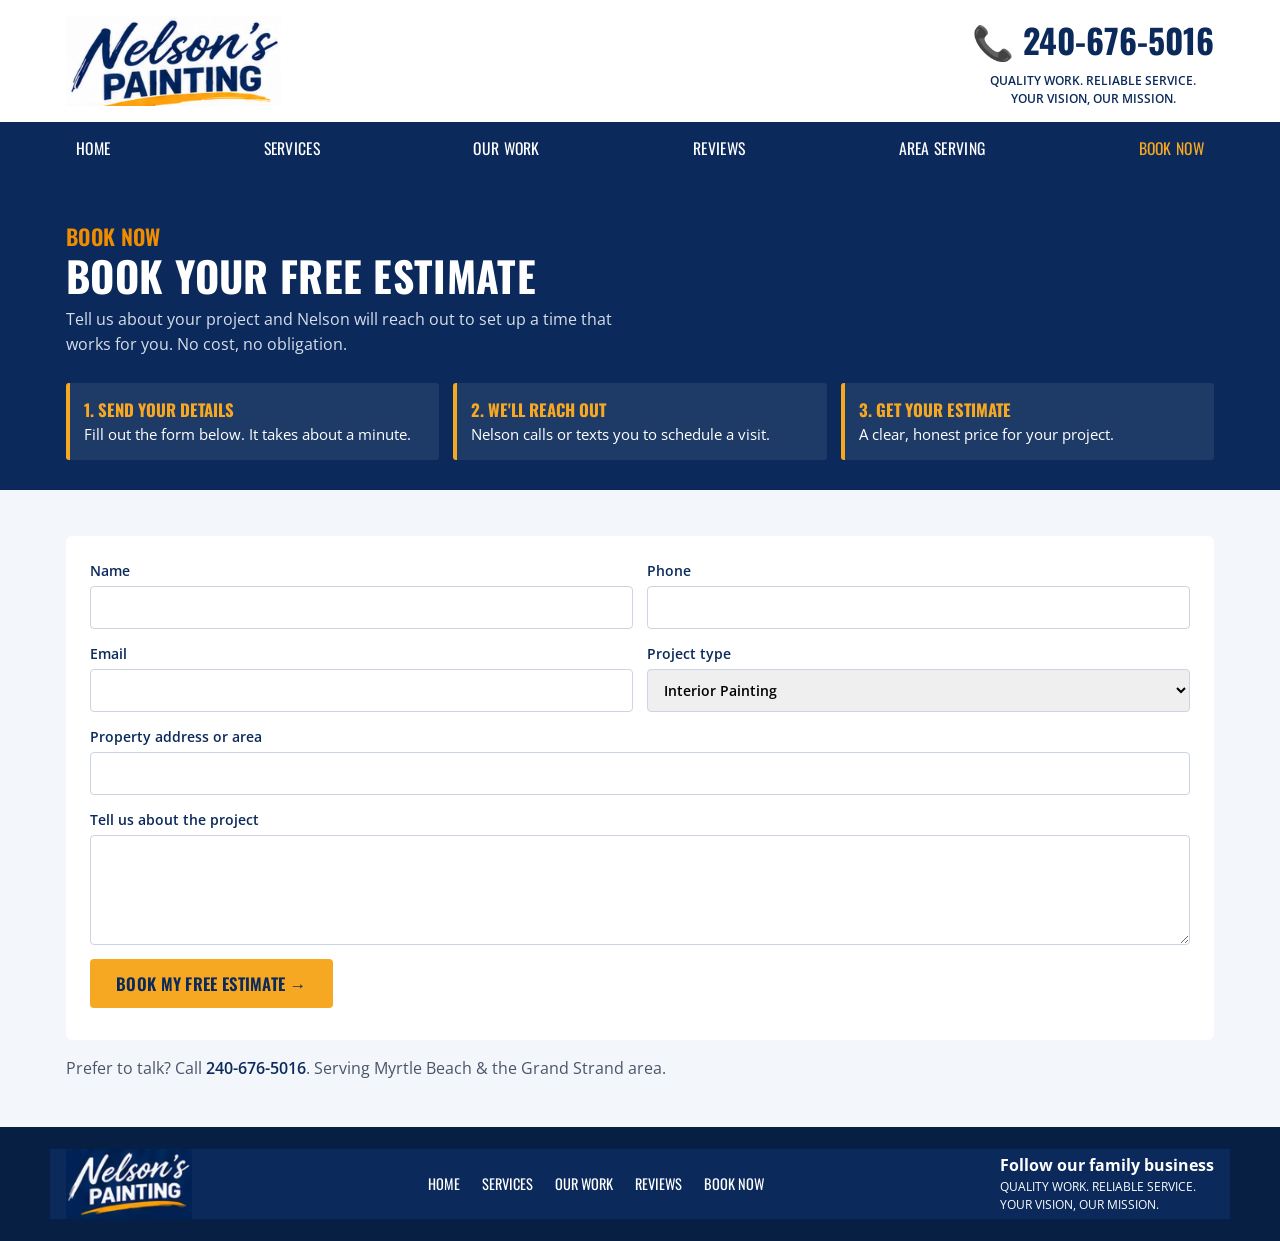
==== book.html @ ac84caff "Add Book Now page, shared stylesheet, fix Color Help and Area Serving links Co-Authored-By: Claude O" ====
<!doctype html>
<html lang="en">
<head>
<meta charset="utf-8">
<meta name="viewport" content="width=device-width, initial-scale=1">
<title>Book Now | Nelson's Painting, Myrtle Beach SC</title>
<meta name="description" content="Book a free painting estimate with Nelson's Painting in Myrtle Beach and the Grand Strand. Send your project details or call 240-676-5016.">
<link rel="preconnect" href="https://fonts.googleapis.com">
<link rel="preconnect" href="https://fonts.gstatic.com" crossorigin>
<link href="https://fonts.googleapis.com/css2?family=Oswald:wght@500;600;700&family=Kaushan+Script&family=Open+Sans:wght@400;600&display=swap" rel="stylesheet">
<link rel="stylesheet" href="styles.css">
</head>
<body>

<header>
  <div class="top">
    <a href="index.html" class="logo" aria-label="Nelson's Painting home"><img src="images/logo.png" alt="Nelson's Painting" style="height:90px;width:auto"></a>
    <div class="call">
      <a class="ph" href="tel:+12406765016">📞 240-676-5016</a>
      <small>Quality work. Reliable service.<br>Your vision, our mission.</small>
    </div>
  </div>
  <nav>
    <div class="nav">
      <a href="index.html">Home</a><a href="index.html#services">Services</a><a href="index.html#work">Our Work</a>
      <a href="index.html#reviews">Reviews</a><a href="index.html#area">Area Serving</a><a href="book.html" class="active">Book Now</a>
    </div>
  </nav>
</header>

<main>
  <div class="book-hero">
    <div class="wrap">
      <div class="eyebrow">Book Now</div>
      <h1>Book Your Free Estimate</h1>
      <p>Tell us about your project and Nelson will reach out to set up a time that works for you. No cost, no obligation.</p>
      <div class="book-steps">
        <div><b>1. Send your details</b>Fill out the form below. It takes about a minute.</div>
        <div><b>2. We'll reach out</b>Nelson calls or texts you to schedule a visit.</div>
        <div><b>3. Get your estimate</b>A clear, honest price for your project.</div>
      </div>
    </div>
  </div>

  <section id="book-form">
    <div class="wrap">
      <form id="estimate" action="https://formsubmit.co/ajax/nelson.santos.painting@gmail.com" method="POST">
        <label>Name<input name="name" required autocomplete="name"></label>
        <label>Phone<input name="phone" type="tel" required autocomplete="tel"></label>
        <label>Email<input name="email" type="email" autocomplete="email"></label>
        <label>Project type
          <select name="project" id="project">
            <option>Interior Painting</option><option>Exterior Painting</option>
            <option>Trim, Doors &amp; Accent Walls</option><option>Remodeling / Handyman</option><option>Color Help</option><option>Other</option>
          </select></label>
        <label class="full">Property address or area<input name="address" autocomplete="street-address"></label>
        <label class="full">Tell us about the project<textarea name="message"></textarea></label>
        <input type="hidden" name="_template" value="table">
        <input type="hidden" name="_captcha" value="false">
        <input type="text" name="_honey" style="display:none" tabindex="-1" autocomplete="off">
        <input type="hidden" name="_subject" value="New booking request — Nelson's Painting website">
        <div class="full"><button class="btn" type="submit">Book My Free Estimate →</button>
          <p class="form-note" id="form-status" role="status"></p></div>
      </form>
      <p style="margin-top:16px;color:var(--muted)">Prefer to talk? Call <a href="tel:+12406765016" style="color:var(--navy);font-weight:600">240-676-5016</a>. Serving Myrtle Beach &amp; the Grand Strand area.</p>
    </div>
  </section>
</main>

<footer>
  <div class="wrap foot">
    <a href="index.html" class="logo"><img src="images/logo-white.png" alt="Nelson's Painting" style="height:70px;width:auto"></a>
    <nav><a href="index.html">Home</a><a href="index.html#services">Services</a><a href="index.html#work">Our Work</a><a href="index.html#reviews">Reviews</a><a href="book.html">Book Now</a></nav>
    <div><b>Follow our family business</b><small>Quality work. Reliable service.<br>Your vision, our mission.</small></div>
  </div>
</footer>

<script>
// Preselect project type from the link (e.g. book.html?project=Color%20Help)
const want = new URLSearchParams(location.search).get('project');
if (want) { const sel = document.getElementById('project'); [...sel.options].forEach(o => { if (o.text === want) sel.value = o.text; }); }

// Submit without leaving the page
document.getElementById('estimate').addEventListener('submit', async e => {
  e.preventDefault();
  const f = e.target, status = document.getElementById('form-status');
  status.textContent = 'Sending…';
  try {
    const r = await fetch(f.action, {method:'POST', body:new FormData(f), headers:{Accept:'application/json'}});
    if (r.ok) { f.reset(); status.textContent = "Thanks! We got your request and Nelson will reach out soon to set up a time."; }
    else status.textContent = 'Something went wrong — please call 240-676-5016.';
  } catch { status.textContent = 'Something went wrong — please call 240-676-5016.'; }
});
</script>
</body>
</html>
---- styles.css ----
:root{
  --navy:#0b2a5b; --navy-dark:#081f44; --orange:#f7a823; --orange-deep:#f08c00;
  --ink:#1b1b1b; --muted:#4a5568; --light:#f3f6fb; --white:#fff;
}
*{box-sizing:border-box;margin:0;padding:0}
html{scroll-behavior:smooth}
body{font-family:'Open Sans',sans-serif;color:var(--ink);background:var(--white);line-height:1.55}
a{color:inherit;text-decoration:none}
img{max-width:100%;display:block}
.wrap{max-width:1180px;margin:0 auto;padding:0 16px}
h1,h2,h3,.nav a,.btn,.eyebrow{font-family:'Oswald',sans-serif;text-transform:uppercase;letter-spacing:.3px}
.script{font-family:'Kaushan Script',cursive;text-transform:none;color:var(--orange-deep)}
.btn{display:inline-flex;align-items:center;gap:8px;background:var(--orange);color:var(--navy);font-weight:600;padding:12px 26px;border-radius:4px;font-size:1.05rem;border:0;cursor:pointer;transition:background .2s}
.btn:hover{background:var(--orange-deep)}
.btn.navy{background:var(--navy);color:#fff;font-size:.9rem;padding:8px 18px}
.btn.navy:hover{background:var(--navy-dark)}

/* Header */
.top{display:flex;align-items:center;justify-content:space-between;gap:20px;padding:14px 16px;max-width:1180px;margin:0 auto;flex-wrap:wrap}
.logo{line-height:.9}
.logo .s{font-family:'Kaushan Script',cursive;color:var(--navy);font-size:2.6rem}
.logo .b{display:block;font-family:'Oswald';font-weight:700;color:var(--navy);font-size:2.2rem;border-bottom:5px solid var(--orange);width:max-content}
.badges{display:flex;gap:28px}
.badge{text-align:center;font-family:'Oswald';color:var(--navy);font-size:.85rem;font-weight:600;text-transform:uppercase}
.badge .ic{width:46px;height:46px;border-radius:50%;background:var(--orange);display:grid;place-items:center;margin:0 auto 6px;font-size:1.4rem}
.call{text-align:center}
.call .ph{font-family:'Oswald';font-weight:700;font-size:2.1rem;color:var(--navy)}
.call small{display:block;font-size:.72rem;color:var(--navy);font-weight:600;margin-top:6px;text-transform:uppercase}
nav{background:var(--navy)}
.nav{display:flex;justify-content:space-between;max-width:1180px;margin:0 auto;padding:0 16px;overflow-x:auto}
.nav a{color:#fff;padding:14px 10px;font-size:.98rem;white-space:nowrap}
.nav a:hover,.nav a.active{color:var(--orange)}

/* Hero */
.hero{display:grid;grid-template-columns:1fr 1.15fr;min-height:460px;background:var(--white)}
.hero-text{padding:36px 28px 28px 40px}
.hero h1{font-size:3rem;line-height:1.02;color:var(--navy)}
.hero h1 .script{display:block;font-size:3.3rem;margin-top:4px}
.hero p{margin:18px 0 22px;font-size:1.05rem;max-width:440px}
.values{display:flex;gap:18px;margin-top:26px;flex-wrap:wrap}
.values div{font-family:'Oswald';font-size:.75rem;color:var(--navy);text-transform:uppercase;text-align:center;width:90px}
.values span{display:block;font-size:1.7rem;margin-bottom:4px}
.hero-img{position:relative;background:#fff right center/cover no-repeat url('images/hero.jpg')}
.hero-tag{position:absolute;right:0;top:12%;background:var(--navy);color:#fff;font-family:'Kaushan Script';font-size:2rem;line-height:1.15;padding:28px 30px;transform:rotate(-8deg);max-width:240px}

/* Sections */
section{padding:46px 0}
.eyebrow{color:var(--orange-deep);font-size:1.35rem;font-weight:600}
.head{display:flex;justify-content:space-between;align-items:flex-end;gap:24px;flex-wrap:wrap;margin-bottom:22px}
.head h2{font-size:2.4rem;color:var(--navy);line-height:1}
.head p{max-width:440px;color:var(--muted)}
.grid4{display:grid;grid-template-columns:repeat(4,1fr);gap:10px}
.card{position:relative;height:200px;background:#cfd8e6 center/cover no-repeat;border-radius:3px;overflow:hidden}
.card h3{position:absolute;left:0;right:0;bottom:0;background:rgba(11,42,91,.92);color:#fff;padding:12px 14px;font-size:1.1rem;display:flex;align-items:center;gap:10px}
.card h3 span{color:var(--orange);font-size:1.5rem}
#work{background:var(--light)}
.gallery{display:grid;grid-template-columns:repeat(5,1fr);gap:8px}
.gallery div{position:relative;height:160px;background:#cfd8e6 center/cover no-repeat;border-radius:3px}
.gallery b{position:absolute;left:0;bottom:0;background:var(--navy);color:#fff;font-family:'Oswald';padding:4px 14px;font-weight:500}
.reviews{display:grid;grid-template-columns:1fr 1fr;gap:18px}
.review{display:flex;gap:16px;border:1px solid #e2e8f0;padding:14px;border-radius:4px;box-shadow:0 2px 6px rgba(0,0,0,.05)}
.review .ph{flex:0 0 150px;background:#cfd8e6 center/cover no-repeat;border-radius:3px;min-height:150px}
.stars{color:var(--orange);font-size:1.2rem;letter-spacing:2px}
.review p{font-size:.88rem;margin:6px 0}
.review cite{color:var(--navy);font-size:.82rem;font-style:normal}

/* Estimate form */
#contact{background:var(--navy);color:#fff}
#contact .head h2{color:#fff}
#contact .head p{color:#d6deeb}
form{display:grid;grid-template-columns:1fr 1fr;gap:14px;background:#fff;color:var(--ink);padding:24px;border-radius:6px}
form label{font-size:.85rem;font-weight:600;color:var(--navy);display:flex;flex-direction:column;gap:5px}
form .full{grid-column:1/-1}
input,select,textarea{font:inherit;padding:10px 12px;border:1px solid #cbd5e1;border-radius:4px;width:100%}
textarea{min-height:110px;resize:vertical}
.form-note{font-size:.85rem;margin-top:8px}
.cta-phone{font-family:'Oswald';font-size:2rem;color:var(--orange);font-weight:700}

footer{background:var(--navy-dark);color:#fff;padding:22px 0}
.foot{background:#0b2a5b;display:flex;justify-content:space-between;align-items:center;gap:20px;flex-wrap:wrap}
.foot .logo .s,.foot .logo .b{color:#fff}
.foot nav{background:none;display:flex;gap:22px;font-family:'Oswald';text-transform:uppercase;font-size:.9rem;flex-wrap:wrap}
.foot small{font-size:.75rem;text-transform:uppercase;display:block}

@media(max-width:900px){
  .badges{display:none}
  .hero{grid-template-columns:1fr}
  .hero-img{min-height:300px}
  .hero-text{padding:28px 16px}
  .hero h1{font-size:2.3rem}.hero h1 .script{font-size:2.5rem}
  .hero-tag{font-size:1.4rem;padding:16px 18px;max-width:170px}
  .grid4{grid-template-columns:1fr 1fr}
  .gallery{grid-template-columns:1fr 1fr}
  .reviews,form{grid-template-columns:1fr}
  .review{flex-direction:column}.review .ph{flex-basis:auto}
  .head h2{font-size:1.9rem}
}

/* Book Now page */
.book-hero{background:var(--navy);color:#fff;padding:46px 0 30px}
.book-hero h1{font-size:2.6rem;line-height:1.05}
.book-hero p{color:#d6deeb;max-width:560px;margin-top:10px}
.book-steps{display:grid;grid-template-columns:repeat(3,1fr);gap:14px;margin:26px 0 0}
.book-steps div{background:rgba(255,255,255,.08);border-left:4px solid var(--orange);padding:14px;border-radius:3px;font-size:.92rem}
.book-steps b{display:block;font-family:'Oswald';text-transform:uppercase;color:var(--orange);font-size:1.05rem}
#book-form{background:var(--light)}
@media(max-width:900px){.book-steps{grid-template-columns:1fr}.book-hero h1{font-size:2rem}}
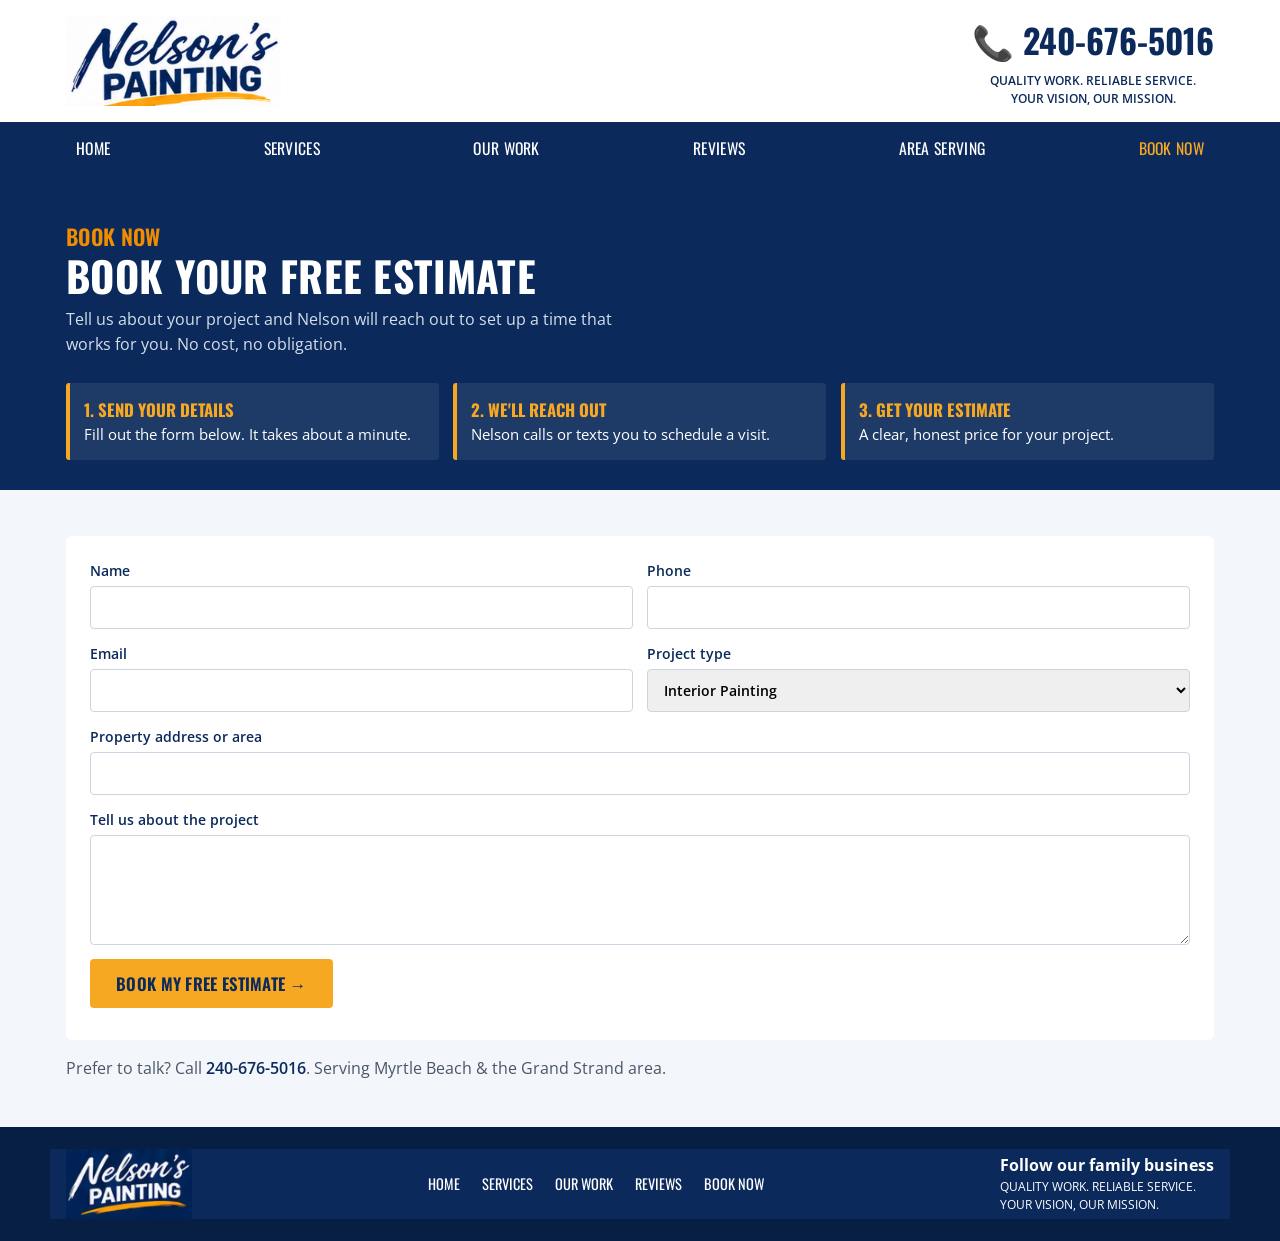
==== commit ee74ba9b: "Add scroll animations: sections, service cards, gallery and reviews bounce into place on scroll Same" ====
--- a/book.html
+++ b/book.html
@@ -9,6 +9,14 @@
 <link rel="preconnect" href="https://fonts.gstatic.com" crossorigin>
 <link href="https://fonts.googleapis.com/css2?family=Oswald:wght@500;600;700&family=Kaushan+Script&family=Open+Sans:wght@400;600&display=swap" rel="stylesheet">
 <link rel="stylesheet" href="styles.css">
+<script>
+  // Turn on scroll animations only if supported and the visitor allows motion.
+  if ("IntersectionObserver" in window && !matchMedia("(prefers-reduced-motion: reduce)").matches) {
+    document.documentElement.classList.add("reveal-on");
+    setTimeout(function () { if (!window.__revealReady) document.documentElement.classList.remove("reveal-on"); }, 3000);
+  }
+</script>
+<script src="reveal.js" defer></script>
 </head>
 <body>
 
@@ -31,20 +39,20 @@
 <main>
   <div class="book-hero">
     <div class="wrap">
-      <div class="eyebrow">Book Now</div>
-      <h1>Book Your Free Estimate</h1>
-      <p>Tell us about your project and Nelson will reach out to set up a time that works for you. No cost, no obligation.</p>
+      <div class="eyebrow" data-reveal>Book Now</div>
+      <h1 data-reveal>Book Your Free Estimate</h1>
+      <p data-reveal>Tell us about your project and Nelson will reach out to set up a time that works for you. No cost, no obligation.</p>
       <div class="book-steps">
-        <div><b>1. Send your details</b>Fill out the form below. It takes about a minute.</div>
-        <div><b>2. We'll reach out</b>Nelson calls or texts you to schedule a visit.</div>
-        <div><b>3. Get your estimate</b>A clear, honest price for your project.</div>
+        <div data-reveal><b>1. Send your details</b>Fill out the form below. It takes about a minute.</div>
+        <div data-reveal><b>2. We'll reach out</b>Nelson calls or texts you to schedule a visit.</div>
+        <div data-reveal><b>3. Get your estimate</b>A clear, honest price for your project.</div>
       </div>
     </div>
   </div>
 
   <section id="book-form">
     <div class="wrap">
-      <form id="estimate" action="https://formsubmit.co/ajax/nelson.santos.painting@gmail.com" method="POST">
+      <form id="estimate" data-reveal action="https://formsubmit.co/nelson.santos.painting@gmail.com" method="POST">
         <label>Name<input name="name" required autocomplete="name"></label>
         <label>Phone<input name="phone" type="tel" required autocomplete="tel"></label>
         <label>Email<input name="email" type="email" autocomplete="email"></label>
@@ -56,6 +64,7 @@
         <label class="full">Property address or area<input name="address" autocomplete="street-address"></label>
         <label class="full">Tell us about the project<textarea name="message"></textarea></label>
         <input type="hidden" name="_template" value="table">
+        <input type="hidden" name="_next" value="https://nelsonspaintingmb.com/thanks.html">
         <input type="hidden" name="_captcha" value="false">
         <input type="text" name="_honey" style="display:none" tabindex="-1" autocomplete="off">
         <input type="hidden" name="_subject" value="New booking request — Nelson's Painting website">
@@ -79,18 +88,6 @@
 // Preselect project type from the link (e.g. book.html?project=Color%20Help)
 const want = new URLSearchParams(location.search).get('project');
 if (want) { const sel = document.getElementById('project'); [...sel.options].forEach(o => { if (o.text === want) sel.value = o.text; }); }
-
-// Submit without leaving the page
-document.getElementById('estimate').addEventListener('submit', async e => {
-  e.preventDefault();
-  const f = e.target, status = document.getElementById('form-status');
-  status.textContent = 'Sending…';
-  try {
-    const r = await fetch(f.action, {method:'POST', body:new FormData(f), headers:{Accept:'application/json'}});
-    if (r.ok) { f.reset(); status.textContent = "Thanks! We got your request and Nelson will reach out soon to set up a time."; }
-    else status.textContent = 'Something went wrong — please call 240-676-5016.';
-  } catch { status.textContent = 'Something went wrong — please call 240-676-5016.'; }
-});
 </script>
 </body>
 </html>
--- a/styles.css
+++ b/styles.css
@@ -105,3 +105,10 @@
 .book-steps b{display:block;font-family:'Oswald';text-transform:uppercase;color:var(--orange);font-size:1.05rem}
 #book-form{background:var(--light)}
 @media(max-width:900px){.book-steps{grid-template-columns:1fr}.book-hero h1{font-size:2rem}}
+
+/* Scroll animations (see reveal.js) */
+.reveal-on [data-reveal]{opacity:0;transform:translateY(36px);transition:opacity .6s ease-out,transform .8s cubic-bezier(.34,1.45,.64,1);will-change:opacity,transform}
+.reveal-on [data-reveal="left"]{transform:translateX(-48px)}
+.reveal-on [data-reveal="right"]{transform:translateX(48px)}
+.reveal-on [data-reveal="zoom"]{transform:scale(.9)}
+.reveal-on [data-reveal].revealed{opacity:1;transform:none}
